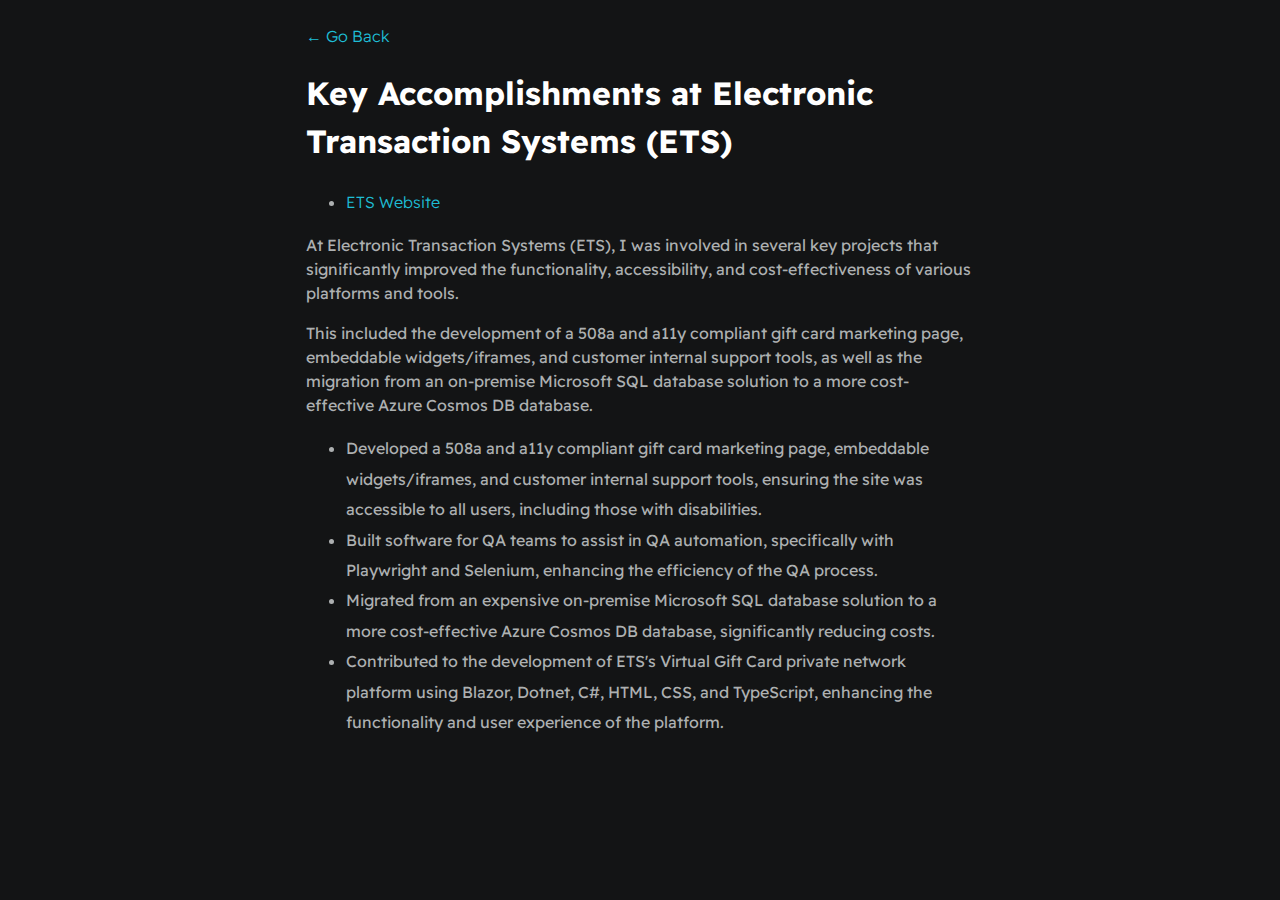
==== project-ets-electronic-transaction-systems.html @ 41e86eb3 "updated content" ====
<!DOCTYPE html>
<html>
    <head>
        <meta charset="utf-8">
        <meta http-equiv="X-UA-Compatible" content="IE=edge">
        <title>ETS | Kelly Quinn: Experienced Software Engineer & Front-End Developer</title>
        <meta name="description" content="Kelly Quinn is a results-driven Software Engineer specializing in front-end development. He is proficient in modern JavaScript frameworks, .NET technologies, and Web3 technologies, with a proven track record in designing and building high-performance web applications.">
        <meta name="keywords" content="Software Engineer, Front-End Developer, JavaScript, .NET, Web3, High-Performance Web Applications, User-Centric Solutions">
        <meta name="viewport" content="width=device-width, initial-scale=1">
        <link rel="stylesheet" href="./styles/main.css">
    </head>
    <body>
        <div id="container--main">
            <a href="index.html">&#x2190; Go Back</a>
            <h1>Key Accomplishments at Electronic Transaction Systems (ETS)</h1>
            <ul>
                <li><a href="https://www.etsms.com/" target="_blank">ETS Website</a></li>
            </ul>
            <p>At Electronic Transaction Systems (ETS), I was involved in several key projects that significantly improved the functionality, accessibility, and cost-effectiveness of various platforms and tools.</p>
            <p>This included the development of a 508a and a11y compliant gift card marketing page, embeddable widgets/iframes, and customer internal support tools, as well as the migration from an on-premise Microsoft SQL database solution to a more cost-effective Azure Cosmos DB database.</p>
            <ul>
                <li>Developed a 508a and a11y compliant gift card marketing page, embeddable widgets/iframes, and customer internal support tools, ensuring the site was accessible to all users, including those with disabilities.</li>
                <li>Built software for QA teams to assist in QA automation, specifically with Playwright and Selenium, enhancing the efficiency of the QA process.</li>
                <li>Migrated from an expensive on-premise Microsoft SQL database solution to a more cost-effective Azure Cosmos DB database, significantly reducing costs.</li>
                <li>Contributed to the development of ETS's Virtual Gift Card private network platform using Blazor, Dotnet, C#, HTML, CSS, and TypeScript, enhancing the functionality and user experience of the platform.</li>
            </ul>
        </div>         
    </body>
</html>
---- styles/main.css ----
@import url('https://fonts.googleapis.com/css2?family=Readex+Pro:wght@300;400;500;600;700&display=swap');

:root{
    --mainTextColor-light:#000;
    --secondaryTextColor-light:rgb(51 51 51);
    --mainLinkColor-light:#0da2b8;
    --mainBorderColor-light:rgb(218, 218, 218);
    --mainBgColor-light:rgb(249, 250,251);

    --mainTextColor-dark:#fff;
    --secondaryTextColor-dark:#adb0b1;
    --mainLinkColor-dark:rgb(30, 190,214);
    --mainBorderColor-dark:#2b3031;
    --mainBgColor-dark:#131415;
    
    --mainTextColor:var(--mainTextColor-dark);
    --secondaryTextColor:var(--secondaryTextColor-dark);
    --mainLinkColor:var(--mainLinkColor-dark);
    --mainBorderColor:var(--mainBorderColor-dark);
    --mainBgColor:var(--mainBgColor-dark);

}


*{
    font-family: 'Readex Pro';
    line-height: 1.5em;
    box-sizing: border-box;
    color: var(--mainTextColor);
    
}

body{
    background-color: var(--mainBgColor);            
}

p, span, li{
    color: var(--secondaryTextColor);
    font-size: 1em;
}

a{
    text-decoration: none;
    color: var(--mainLinkColor);
    font-weight: 500;
}

li{
    line-height: 1.9em;
}

#container--main{
    max-width: 700px;
    margin: 0 auto;
    padding: 1em;
}

.section--page{
    padding-top: 1em;
    padding-bottom: 1em;
}

#wrapper--hero{
    display: flex;
    align-items: center;
    gap: 4em;
}

#bio, a{
    font-weight: 300;
}

#user-name{
    font-size: 48px;
    line-height: 1em;
}

#profile-pic{
    width: 150px;
    height: 150px;
    object-fit: cover;
    border-radius: 50%;
}

#email{
    color: var(--mainTextColor);
}

#socials--list{
    display: flex;
    justify-content: space-evenly;
    column-gap: 1em;
    flex-wrap: wrap;
}

#socials--list a{
    font-weight: 300;
    color: var(--secondaryTextColor);
    font-size: 0.9em;
    transition: 0.3s;
}

#socials--list a:hover{
    font-weight: 100;
    color: var(--mainLinkColor);
    font-size: 0.9em;
}

#qualifications--list{
    list-style: none;
}

#wrapper--techstack__items{
    display: flex;
    flex-wrap: wrap;
    gap: 1em;
    font-size: 0.9em;
}

.card--techstack{
    border: 1px solid var(--mainBorderColor);
    border-radius: 5px;
    padding: 0.5em 1em;
    align-items: center;
}

.card--project{
    padding-top: 1em;
    padding-bottom: 1em;
    border-top: 1px solid var(--mainBorderColor);
}

.card--project a{
    color: var(--mainTextColor);

    transition: 0.3s;
}

.card--project a:hover{
    color: rgb(30, 190,214);

}

.card--work-history{
    border-left: 1px solid var(--mainBorderColor);
    margin-top: 3em;
    margin-bottom: 3em;
    padding-left: 2em;
}

.card--work-logo {
    display: block;
    max-height: 80px;
    max-width: 256px;
    margin: 0 0 25px;
}

.line-break{
    background-color: var(--mainBorderColor);
    height: 1px;
}


@media(max-width:600px){

    .section--page{
        padding-top: 1em;
        padding-bottom: 1em;
    }

    #wrapper--hero{
        display: flex;
        align-items: center;
        gap: 1em;
    }

    #profile-pic{
        width: 200px;
        height: 200px;
    }

    #wrapper--hero{
        flex-direction: column;
    }

    .card--work-history{
        border-left: none;
        padding-left: 0;
    }
}
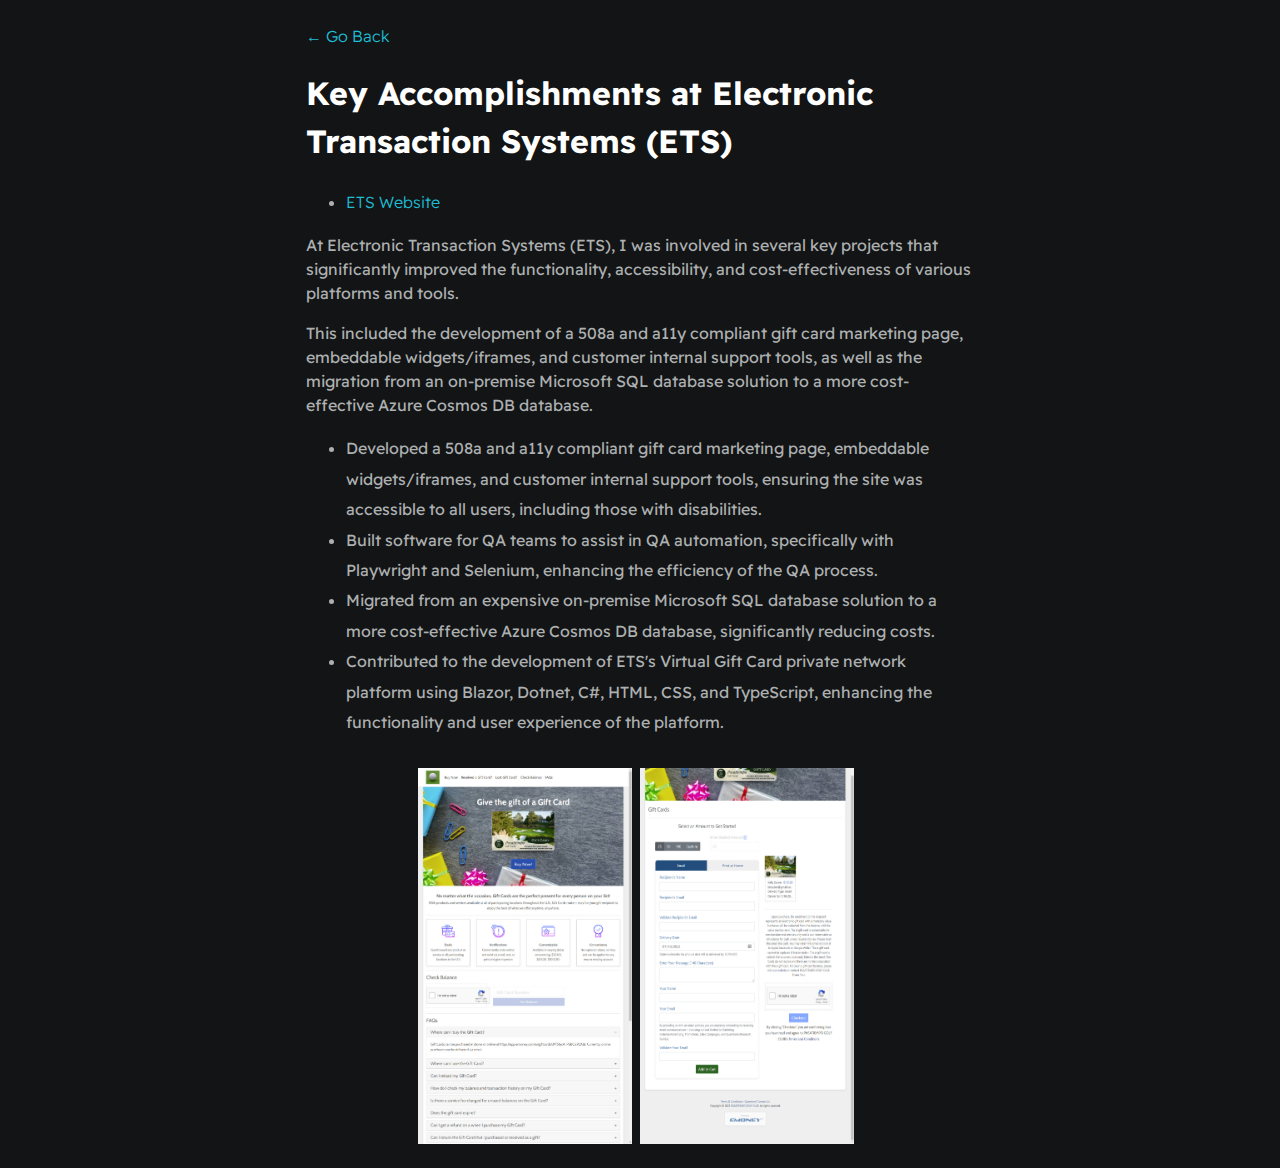
==== commit 3d1851dc: "work mocks, mobile" ====
--- a/project-ets-electronic-transaction-systems.html
+++ b/project-ets-electronic-transaction-systems.html
@@ -8,6 +8,7 @@
         <meta name="keywords" content="Software Engineer, Front-End Developer, JavaScript, .NET, Web3, High-Performance Web Applications, User-Centric Solutions">
         <meta name="viewport" content="width=device-width, initial-scale=1">
         <link rel="stylesheet" href="./styles/main.css">
+        <link rel="icon" type="image/x-icon" href="./assets/images/favicon.ico">
     </head>
     <body>
         <div id="container--main">
@@ -24,6 +25,10 @@
                 <li>Migrated from an expensive on-premise Microsoft SQL database solution to a more cost-effective Azure Cosmos DB database, significantly reducing costs.</li>
                 <li>Contributed to the development of ETS's Virtual Gift Card private network platform using Blazor, Dotnet, C#, HTML, CSS, and TypeScript, enhancing the functionality and user experience of the platform.</li>
             </ul>
+            <div id="card--work-mock">
+                <img class="card--work-mock" src="assets/images/projects/elavon-gc-1.jpg" alt="burn island mobile view">
+                <img class="card--work-mock" src="assets/images/projects/elavon-gc-2.jpg" alt="events-landing-page">
+            </div>
         </div>         
     </body>
 </html>--- a/styles/main.css
+++ b/styles/main.css
@@ -73,6 +73,7 @@
 #user-name{
     font-size: 48px;
     line-height: 1em;
+    margin-bottom: 18px;
 }
 
 #profile-pic{
@@ -117,6 +118,18 @@
     font-size: 0.9em;
 }
 
+#card--work-mock {
+    display: flex;
+    justify-content: center;
+}
+
+.card--work-mock {
+    display: block;
+    width: 32%;
+    margin-top: 15px;
+    margin-right: .5rem;
+}
+
 .card--techstack{
     border: 1px solid var(--mainBorderColor);
     border-radius: 5px;
@@ -160,6 +173,70 @@
     height: 1px;
 }
 
+#bio-arrow {
+    background: url(../assets/images/bio-icon-yellow.png) no-repeat;
+    background-size: 50px 100%;
+    position: relative;
+    width: 50px;
+    height: 140px;
+    grid-column: 1;
+    grid-row: 1;
+}
+
+#bio-wrapper {
+    display: grid;
+    align-items: center;
+    cursor: pointer;
+}
+
+.bounce {
+    -moz-animation: bounce 2s infinite;
+    -webkit-animation: bounce 2s infinite;
+    animation: bounce 2s infinite;
+}
+
+#bio-wrapper:hover .bounce   {
+    -moz-animation: bounce 0s infinite;
+    -webkit-animation: bounce 0s infinite;
+    animation: bounce 0s infinite;
+} 
+
+@keyframes bounce {
+    0%, 4%, 10%, 16%, 20% {
+        transform: translateX(0);
+    }
+
+    8% {
+        transform: translateX(50px);
+    }
+
+    12% {
+        transform: translateX(25px);
+    }
+}
+
+#bio-slide {
+    position: relative;
+    left: -60px;
+    margin-top: 0px;
+    margin-left: 60px;
+    margin-top: 5px;
+    margin-bottom: 5px;
+    transition: all 500ms 0s cubic-bezier(0.680, -0.550, 0.265, 1.550);
+    opacity: 0;
+    grid-column: 1 / span 2;
+    grid-row: 1;
+}
+
+#bio-wrapper:hover #bio-slide {
+    position: relative;
+    left: 0;
+    opacity: 1;
+}
+
+.hp-gif {
+    width: 75%;
+}
 
 @media(max-width:600px){
 
@@ -183,8 +260,138 @@
         flex-direction: column;
     }
 
-    .card--work-history{
+    #user-name {
+        text-align: center;
+    }
+
+    #bio-wrapper {
+        cursor: default;
+    }
+
+    #bio-slide {
+        left: 0;
+        opacity: 1;
+        margin-left: 0;
+        margin-top: 20px;
+        margin-bottom: 20px;
+        grid-column: 1 / span 3;
+        grid-row: 2;
+    }
+
+    .bounce {
+        -moz-animation: bounce 0s infinite;
+        -webkit-animation: bounce 0s infinite;
+        animation: bounce 0s infinite;
+    } 
+
+    #bio-arrow {
+        background: url(../assets/images/bio-icon-yellow-mobile.png) no-repeat;
+        background-size: 100% 40px;
+        width: 50%;
+        height: 50px;
+        position: relative;
+        grid-column: 2 / span 3;
+        grid-row: 1;
+    }
+
+    .card--work-history {
         border-left: none;
         padding-left: 0;
     }
-}
+
+    .hp-gif {
+        width: 100%;
+    }
+}
+
+.carousel-cards {
+    display: flex;
+    justify-content: center;
+    padding-top: 2rem;
+    padding-bottom: 2rem;
+  }
+  
+  .card {
+    display: flex;
+    height: 400px;
+    width: 233px;
+    background-color: #17141d;
+    border-radius: 10px;
+    box-shadow: -1rem 0 3rem #000;
+    transition: 0.4s ease-out;
+    position: relative;
+    left: 0px;
+  }
+  
+  .card:not(:first-child) {
+      margin-left: -50px;
+  }
+  
+  .card:hover {
+    transform: translateY(-20px);
+    transition: 0.4s ease-out;
+  }
+  
+  .card:hover ~ .card {
+    position: relative;
+    left: 50px;
+    transition: 0.4s ease-out;
+  }
+  
+  .title {
+    color: white;
+    font-weight: 300;
+    position: absolute;
+    left: 20px;
+    top: 15px;
+  }
+  
+  
+  .stroke {
+    stroke: white;
+    stroke-dasharray: 360;
+    stroke-dashoffset: 360;
+    transition: 0.6s ease-out;
+  }
+  
+  svg {
+    fill: #17141d;
+    stroke-width: 2px;
+  }
+  
+  .card:hover .stroke {
+    stroke-dashoffset: 100;
+    transition: 0.6s ease-out;
+  }
+
+  .card-1 {
+    background: url(../assets/images/projects/burn-island-mobile-view.gif) no-repeat;
+    background-size: cover;
+  }
+
+  .card-2 {
+    background: url(../assets/images/projects/event-details-page.jpg) no-repeat;
+    background-size: cover;
+  }
+
+  .card-3 {
+    background: url(../assets/images/projects/burn-island-details-mobile-view.gif) no-repeat;
+    background-size: cover;
+  }
+
+  @media (max-width:600px) {
+    .mobile-card {
+        display: flex;
+        justify-content: center;
+    }
+
+    .card-2-mobile {
+        display: none;
+      }
+  }
+
+  @media (min-width:601px) {
+    .mobile-card {
+        display: none;
+    }
+  }